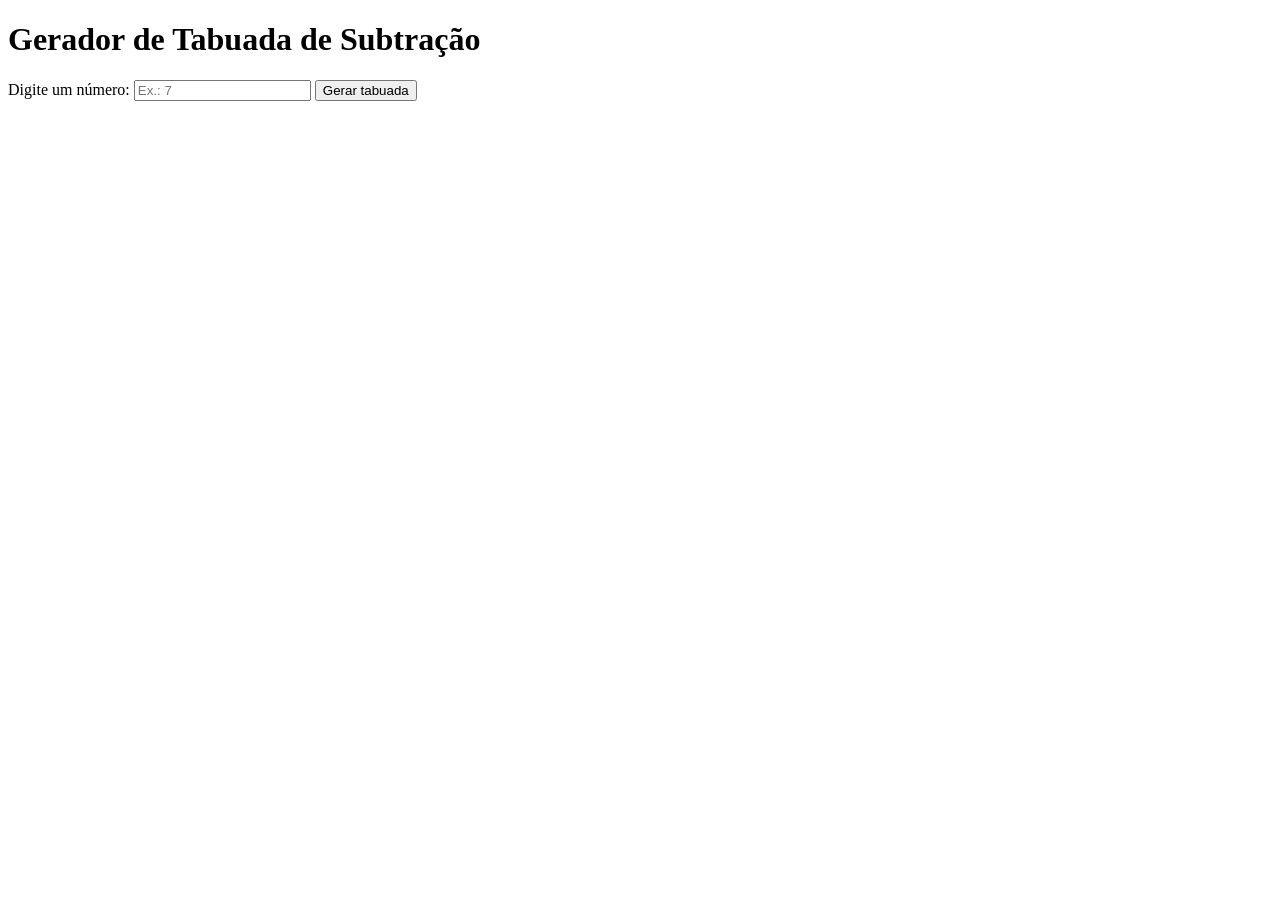
==== pagina_2.html @ ba64fe5f "fazendo a pagina 2" ====
<!DOCTYPE html>
<html lang="pt">
<head>
    <meta charset="UTF-8">
    <meta name="viewport" content="width=device-width, initial-scale=1.0">
    <title>Tabuada Online</title>
    <link rel="stylesheet" href="pagina_2.css">
</head>
<body>
    <h1>Gerador de Tabuada de Subtração</h1>
    
    <label for="numeroInput">Digite um número: </label>
    <input type="number" id="numeroInput" placeholder="Ex.: 7">
    <button id="GerarTabuada">Gerar tabuada</button>

    <div id="resultadoTabuada"></div>
    <script src = "pagina_2.js"></script>
</body>
</html>
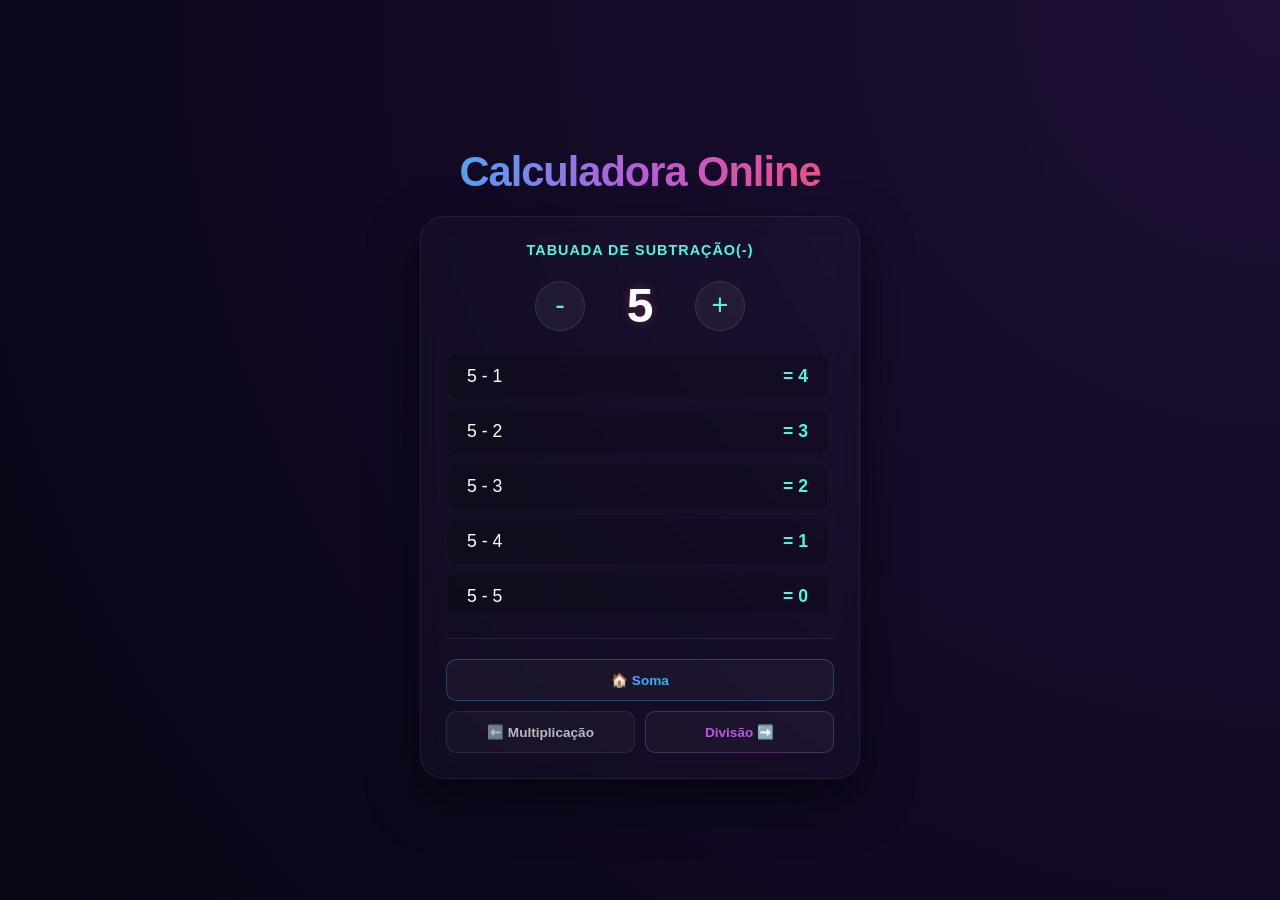
==== commit a74117a7: "fiz a página 2" ====
--- a/pagina_2.html
+++ b/pagina_2.html
@@ -1,19 +1,40 @@
 <!DOCTYPE html>
-<html lang="pt">
+<html lang="pt-BR">
 <head>
     <meta charset="UTF-8">
     <meta name="viewport" content="width=device-width, initial-scale=1.0">
-    <title>Tabuada Online</title>
+    <title>Tabuada - Subtração</title>
     <link rel="stylesheet" href="pagina_2.css">
 </head>
 <body>
-    <h1>Gerador de Tabuada de Subtração</h1>
-    
-    <label for="numeroInput">Digite um número: </label>
-    <input type="number" id="numeroInput" placeholder="Ex.: 7">
-    <button id="GerarTabuada">Gerar tabuada</button>
 
-    <div id="resultadoTabuada"></div>
-    <script src = "pagina_2.js"></script>
+    <div class="tabuada-container">
+        <h1 class="title">Calculadora Online</h1>
+        
+        <div class="box-tabuada">
+            <div class="subtitle">Tabuada de Subtração(-)</div>
+            
+            <div class="controle-numero">
+                <button class="btn-seta" onclick="alterarNumero(-1)">-</button>
+                <div class="numero-atual" id="num-display">5</div>
+                <button class="btn-seta" onclick="alterarNumero(1)">+</button>
+            </div>
+
+            <div class="tabuada-grade" id="grade-resultado">
+            </div>
+
+            <div class="area-navegacao">
+                <div class="linhas-botoes">
+                    <button class="btn-nav btn-voltar" onclick="irParaSoma()">🏠 Soma</button>
+                </div>
+                <div class="linhas-botoes dupla">
+                    <button class="btn-nav" onclick="irParaPagina3()">⬅️ Multiplicação</button>
+                    <button class="btn-nav btn-avancar" onclick="irParaPagina4()">Divisão ➡️</button>
+                </div>
+            </div>
+        </div>
+    </div>
+
+    <script src="pagina_2.js"></script>
 </body>
 </html>
--- a/pagina_2.css
+++ b/pagina_2.css
@@ -0,0 +1,174 @@
+body {
+    margin: 0;
+    padding: 0;
+    background: radial-gradient(circle at top right, #1d0f36 0%, #080514 100%);
+    display: flex;
+    justify-content: center;
+    align-items: center;
+    min-height: 100vh;
+    font-family: 'Segoe UI', Tahoma, Geneva, Verdana, sans-serif;
+    color: #ffffff;
+}
+
+.tabuada-container {
+    width: 100%;
+    max-width: 480px;
+    padding: 20px;
+    box-sizing: border-box;
+}
+
+.title {
+    font-size: 2.6rem;
+    font-weight: 800;
+    margin-bottom: 20px;
+    background: linear-gradient(90deg, #3bb2f5 0%, #b85cdb 50%, #f74c72 100%);
+    -webkit-background-clip: text;
+    -webkit-text-fill-color: transparent;
+    text-align: center;
+    letter-spacing: -1px;
+}
+
+.box-tabuada {
+    background: rgba(255, 255, 255, 0.02);
+    border: 1px solid rgba(255, 255, 255, 0.07);
+    border-radius: 24px;
+    padding: 25px;
+    box-shadow: 0 20px 50px rgba(0, 0, 0, 0.5);
+    backdrop-filter: blur(10px);
+}
+
+.subtitle {
+    color: #4cf7e0; 
+    font-size: 0.9rem;
+    margin-bottom: 20px;
+    text-transform: uppercase;
+    letter-spacing: 1px;
+    font-weight: 700;
+    text-align: center;
+}
+
+.controle-numero {
+    display: flex;
+    justify-content: center;
+    align-items: center;
+    gap: 25px;
+    margin-bottom: 20px;
+}
+
+.btn-seta {
+    background: rgba(255, 255, 255, 0.05);
+    border: 1px solid rgba(255, 255, 255, 0.1);
+    color: #4cf7e0;
+    font-size: 1.8rem;
+    width: 50px;
+    height: 50px;
+    border-radius: 50%;
+    cursor: pointer;
+    display: flex;
+    align-items: center;
+    justify-content: center;
+    transition: all 0.2s ease;
+}
+
+.btn-seta:hover {
+    background: #4cf7e0;
+    color: #000;
+    transform: scale(1.1);
+}
+
+.numero-atual {
+    font-size: 3rem;
+    font-weight: 800;
+    color: #ffffff;
+    min-width: 60px;
+    text-align: center;
+    text-shadow: 0 0 10px rgba(247, 76, 114, 0.3);
+}
+
+.tabuada-grade {
+    display: flex;
+    flex-direction: column;
+    gap: 8px;
+    max-height: 260px;
+    overflow-y: auto;
+    padding-right: 5px;
+    margin-bottom: 25px;
+}
+
+.linha-tabuada {
+    background: rgba(0, 0, 0, 0.2);
+    border: 1px solid rgba(255, 255, 255, 0.03);
+    padding: 12px 20px;
+    border-radius: 10px;
+    display: flex;
+    justify-content: space-between;
+    font-size: 1.1rem;
+    font-weight: 500;
+    animation: entrarCard 0.3s ease forwards;
+}
+
+.linha-tabuada span:last-child {
+    color: #4cf7e0;
+    font-weight: 700;
+}
+
+.area-navegacao {
+    border-top: 1px solid rgba(255, 255, 255, 0.08);
+    padding-top: 20px;
+    display: flex;
+    flex-direction: column;
+    gap: 10px;
+}
+
+.linhas-botoes {
+    display: flex;
+    width: 100%;
+}
+
+.linhas-botoes.dupla {
+    gap: 10px;
+}
+
+.btn-nav {
+    flex: 1;
+    background: rgba(255, 255, 255, 0.03);
+    border: 1px solid rgba(255, 255, 255, 0.08);
+    color: rgba(255, 255, 255, 0.7);
+    padding: 12px;
+    border-radius: 10px;
+    font-weight: 600;
+    font-size: 0.85rem;
+    cursor: pointer;
+    transition: all 0.2s ease;
+}
+
+.btn-nav:hover {
+    background: rgba(255, 255, 255, 0.08);
+    color: #ffffff;
+    transform: translateY(-1px);
+}
+
+.btn-voltar {
+    border-color: rgba(59, 178, 245, 0.3);
+    color: #3bb2f5;
+}
+
+.btn-voltar:hover {
+    background: rgba(59, 178, 245, 0.1);
+    color: #3bb2f5;
+}
+
+.btn-avancar {
+    border-color: rgba(184, 92, 219, 0.3);
+    color: #b85cdb;
+}
+
+.btn-avancar:hover {
+    background: rgba(184, 92, 219, 0.1);
+    color: #b85cdb;
+}
+
+@keyframes entrarCard {
+    from { opacity: 0; transform: translateY(5px); }
+    to { opacity: 1; transform: translateY(0); }
+}
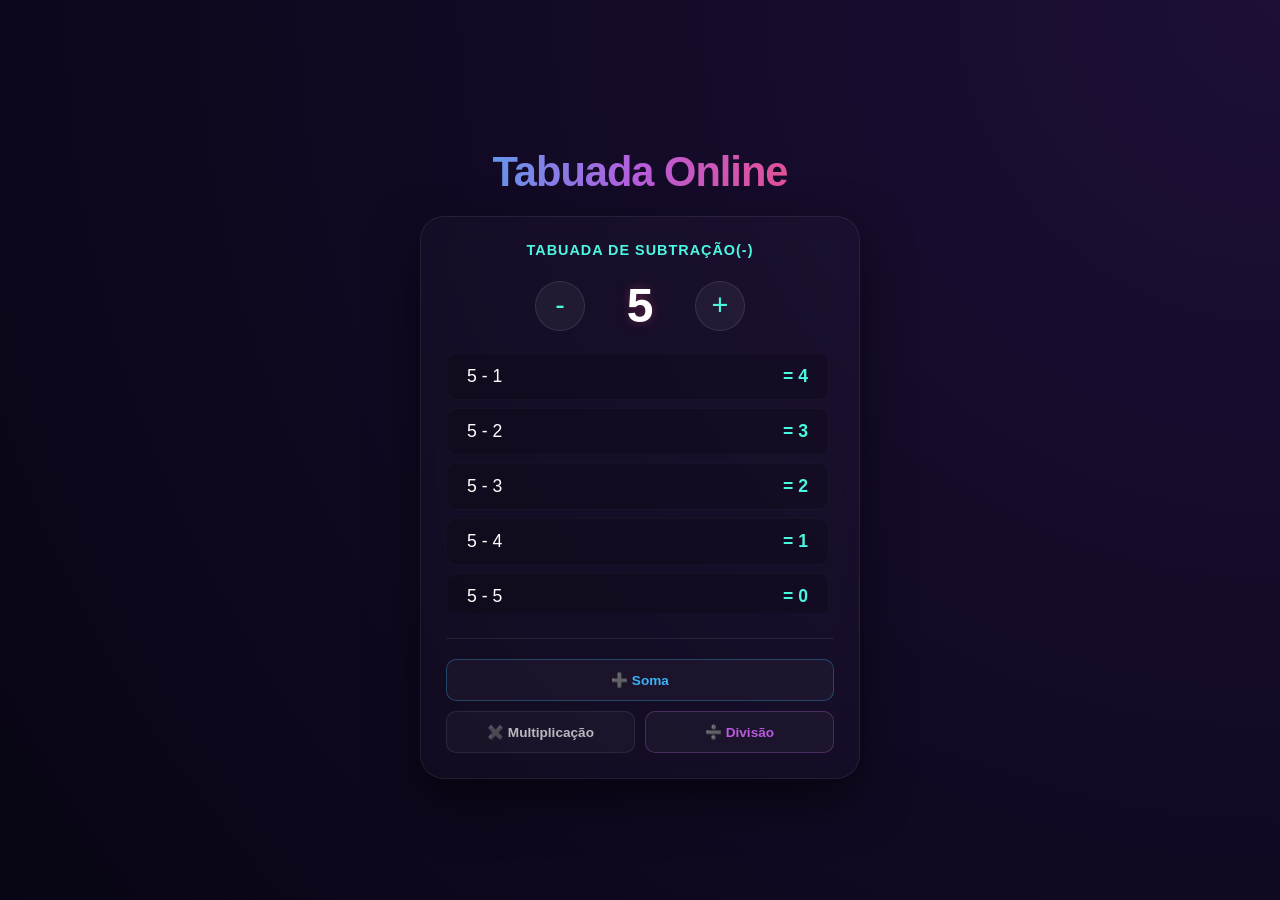
==== commit 7a84f856: "certo" ====
--- a/pagina_2.html
+++ b/pagina_2.html
@@ -9,7 +9,7 @@
 <body>
 
     <div class="tabuada-container">
-        <h1 class="title">Calculadora Online</h1>
+        <h1 class="title">Tabuada Online</h1>
         
         <div class="box-tabuada">
             <div class="subtitle">Tabuada de Subtração(-)</div>
@@ -25,11 +25,11 @@
 
             <div class="area-navegacao">
                 <div class="linhas-botoes">
-                    <button class="btn-nav btn-voltar" onclick="irParaSoma()">🏠 Soma</button>
+                    <button class="btn-nav btn-voltar" onclick="irParaSoma()">➕ Soma</button>
                 </div>
                 <div class="linhas-botoes dupla">
-                    <button class="btn-nav" onclick="irParaPagina3()">⬅️ Multiplicação</button>
-                    <button class="btn-nav btn-avancar" onclick="irParaPagina4()">Divisão ➡️</button>
+                    <button class="btn-nav" onclick="irParaPagina3()">✖️ Multiplicação</button>
+                    <button class="btn-nav btn-avancar" onclick="irParaPagina4()">➗ Divisão</button>
                 </div>
             </div>
         </div>
